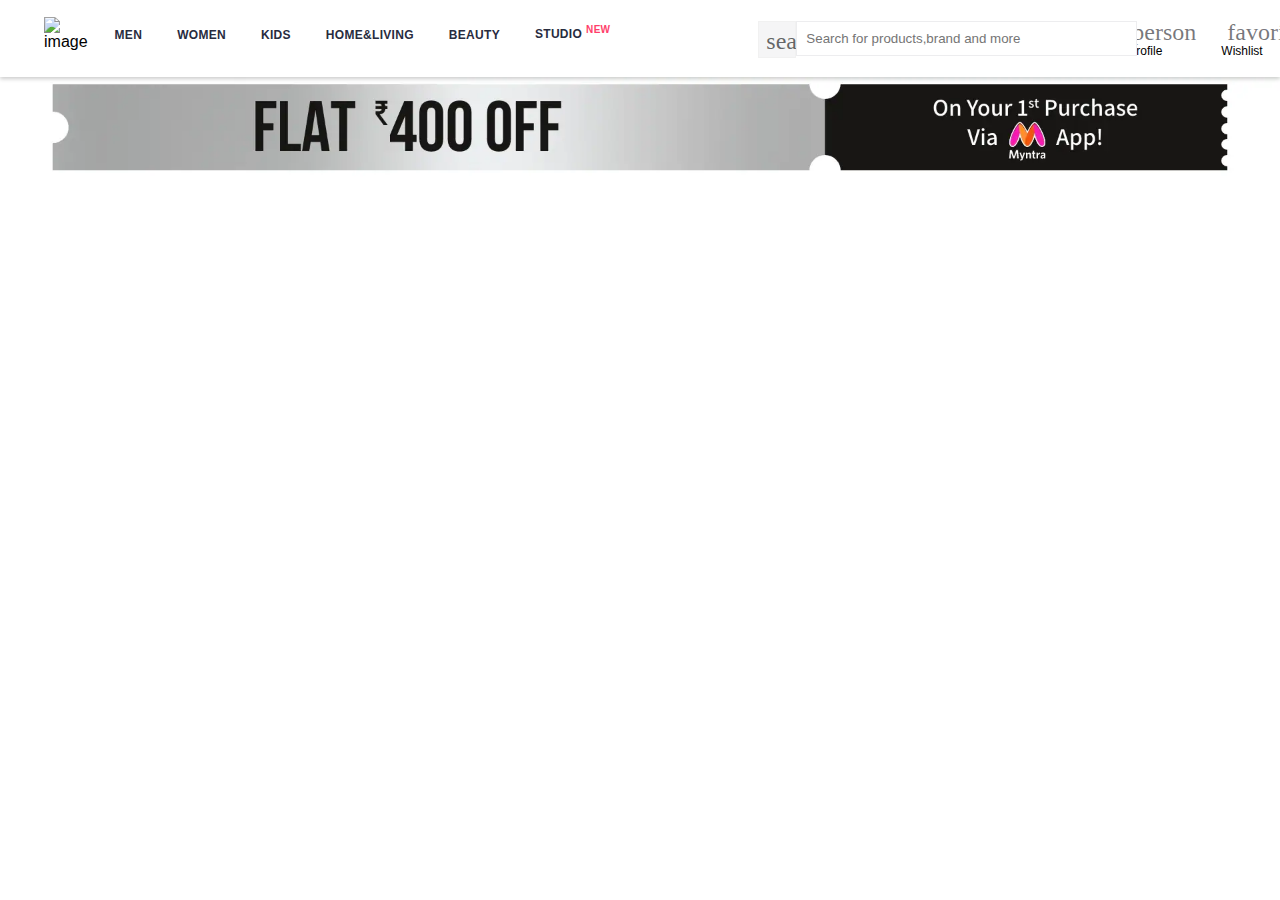
==== index.html @ ce36c289 "first commit" ====
<!DOCTYPE html>
<html lang="en">
   <head>
      <title>Myntra</title>
      <link rel="stylesheet" href="./styles/style.css">
      <link rel="stylesheet" href="./styles/iconStyle.css">
   </head>
   <body>
      <!-- header begins -->
      <header class="navSection">
         <div class="headerLeft">
            <div class="navLogo">
               <img class="myntraLogo" src="./assets/myntraLogo.png" alt="image" width="65" height="40">
            </div>
            <div class="navLinks">
               <div class="linkText">
                  <div class="men textStyle">
                     <a href="#">Men</a>
                  </div>
                  <div class="women textStyle">
                     <a href="#">Women</a>
                  </div>
                  <div class="kids textStyle">
                     <a href="#">Kids</a>
                  </div>
                  <div class="home textStyle">
                     <a href="#">Home&Living</a>
                  </div>
                  <div class="beauty textStyle">
                     <a href="#">Beauty</a>
                  </div>
                  <div class="studio">
                     <a href="#">Studio<sup class="newText">new</sup></a>
                  </div>
               </div>
            </div>
         </div>
         <div class="headerRight">
            <div class="search-container">
               <div class="lensStyle">
                  <span class="material-symbols-outlined lens">search</span>
               </div>
               <form>
                  <input type="text" class="search-input" placeholder="Search for products,brand and more">
               </form>
            </div>
            <div class="settings">
               <div class="profile">
                  <span class="material-symbols-outlined settingsColor">person</span>
                  <a href="#">Profile</a>
               </div>
               <div class="wishList">
                  <span class="material-symbols-outlined settingsColor">favorite</span>
                  <a href="#">Wishlist</a>
               </div>
               <div class="bag">
                  <span class="material-symbols-outlined settingsColor">shopping_bag</span>
                  <a href="#">Bag</a>
               </div>
            </div>
         </div>
      </header>
      <!-- header ends -->
      <!-- content begins -->
      <div class="bodySection">
         <div class="firstImage">
            <img src="./assets/firstImage.webp" alt="image">
         </div>
      </div>
      <!-- content ends -->
   </body>
</html>
---- styles/style.css ----
*{
	padding:0;
	margin:0;
	font-family:Assistant,-apple-system,BlinkMacSystemFont,Segoe UI,Roboto,Helvetica,Arial,sans-serif;
}
.navSection{
	height: 77px;
	width:100%;
	position:relative;
	background-color: white;
	display: flex;
    	justify-content: flex-start;
    	gap: 10%;
	box-shadow: 0 2px 4px 0 rgba(0,0,0,.2);
}
.navLogo{
	margin-left:1px;
	margin-top:1px;
}
.headerLeft,.linkText,.searchBox,.navSection,.settings,.headerRight{
	display:flex;
}
a{
	text-decoration:none;
}
.searchBox,.settings{
	align-items:center;
}	
.profile,.wishList,.bag{
	display:flex;
	flex-direction:column;	
}
.navLogo{
	margin-top:17px;	
}
.headerLeft{
	margin-left: 43px;
	gap:27px;
}

.linkText{
	gap:35px;
}
.linkText a{
	color:#282C3F;
	font-size:12px;
	letter-spacing:.3px;
	font-weight:700;
	text-transform:uppercase;
}
.textStyle{
	margin-top:25px;
}
.newText{
	color:#FF3F6C;
	font-size:10px;
	margin-left:4px;
}
.studio{
	margin-top:24px;
}
.searchBox{
	background-color: white;
    	height: fit-content;
    	border-radius: 5px;
	margin-top: 13px;
    	width: 350px; 
}
.searchBox input{
	width: 317px;
    	border: none;
    	outline: none;
}
.search-container {
        position: relative;
	display:flex;
        width: 300px;
        margin: 20px;
	top:1px;
}
.search-input {
        width: 163%;
        padding: 9px;
        border: 1px solid #696e791f;
        outline: none;
}
.search-icon {
        position: absolute;
        top: 50%;
        transform: translateY(-50%);
        right: 10px;
        cursor: pointer;
}
.lens{
	margin: 7px;
    	font-size: 21px;
    	color: #1a1c20ad;
    	width: 36px;
}
.lensStyle{
	border:1px solid #f1f1f1;
	background-color: #f5f5f6;
    	width: 36px;
}
.settings{
	gap:25px;
	margin-left:50px;
}
.profile a{
	font-size:12px;
	color:black;
}
.wishList a{
	font-size:12px;
	color:black;
}
.bag a{
	font-size:12px;
	color:black;
	margin-left:3px;
}
.profile span{
	margin-left:4px;
}

.wishList span{
	margin-left:6px;
}
.settingsColor{
	color:#0000088a;
}
.firstImage{
	width:100%;
}
.firstImage img{
	width:inherit;
}
---- styles/iconStyle.css ----
/* fallback */
@font-face {
  font-family: 'Material Symbols Outlined';
  font-style: normal;
  font-weight: 400;
  src: url(https://fonts.gstatic.com/s/materialsymbolsoutlined/v161/kJF1BvYX7BgnkSrUwT8OhrdQw4oELdPIeeII9v6oDMzByHX9rA6RzaxHMPdY43zj-jCxv3fzvRNU22ZXGJpEpjC_1v-p_4MrImHCIJIZrDCvHOej.woff2) format('woff2');
}

.material-symbols-outlined {
  font-family: 'Material Symbols Outlined';
  font-weight: normal;
  font-style: normal;
  font-size: 24px;
  line-height: 1;
  letter-spacing: normal;
  text-transform: none;
  display: inline-block;
  white-space: nowrap;
  word-wrap: normal;
  direction: ltr;
  -webkit-font-feature-settings: 'liga';
  -webkit-font-smoothing: antialiased;
}
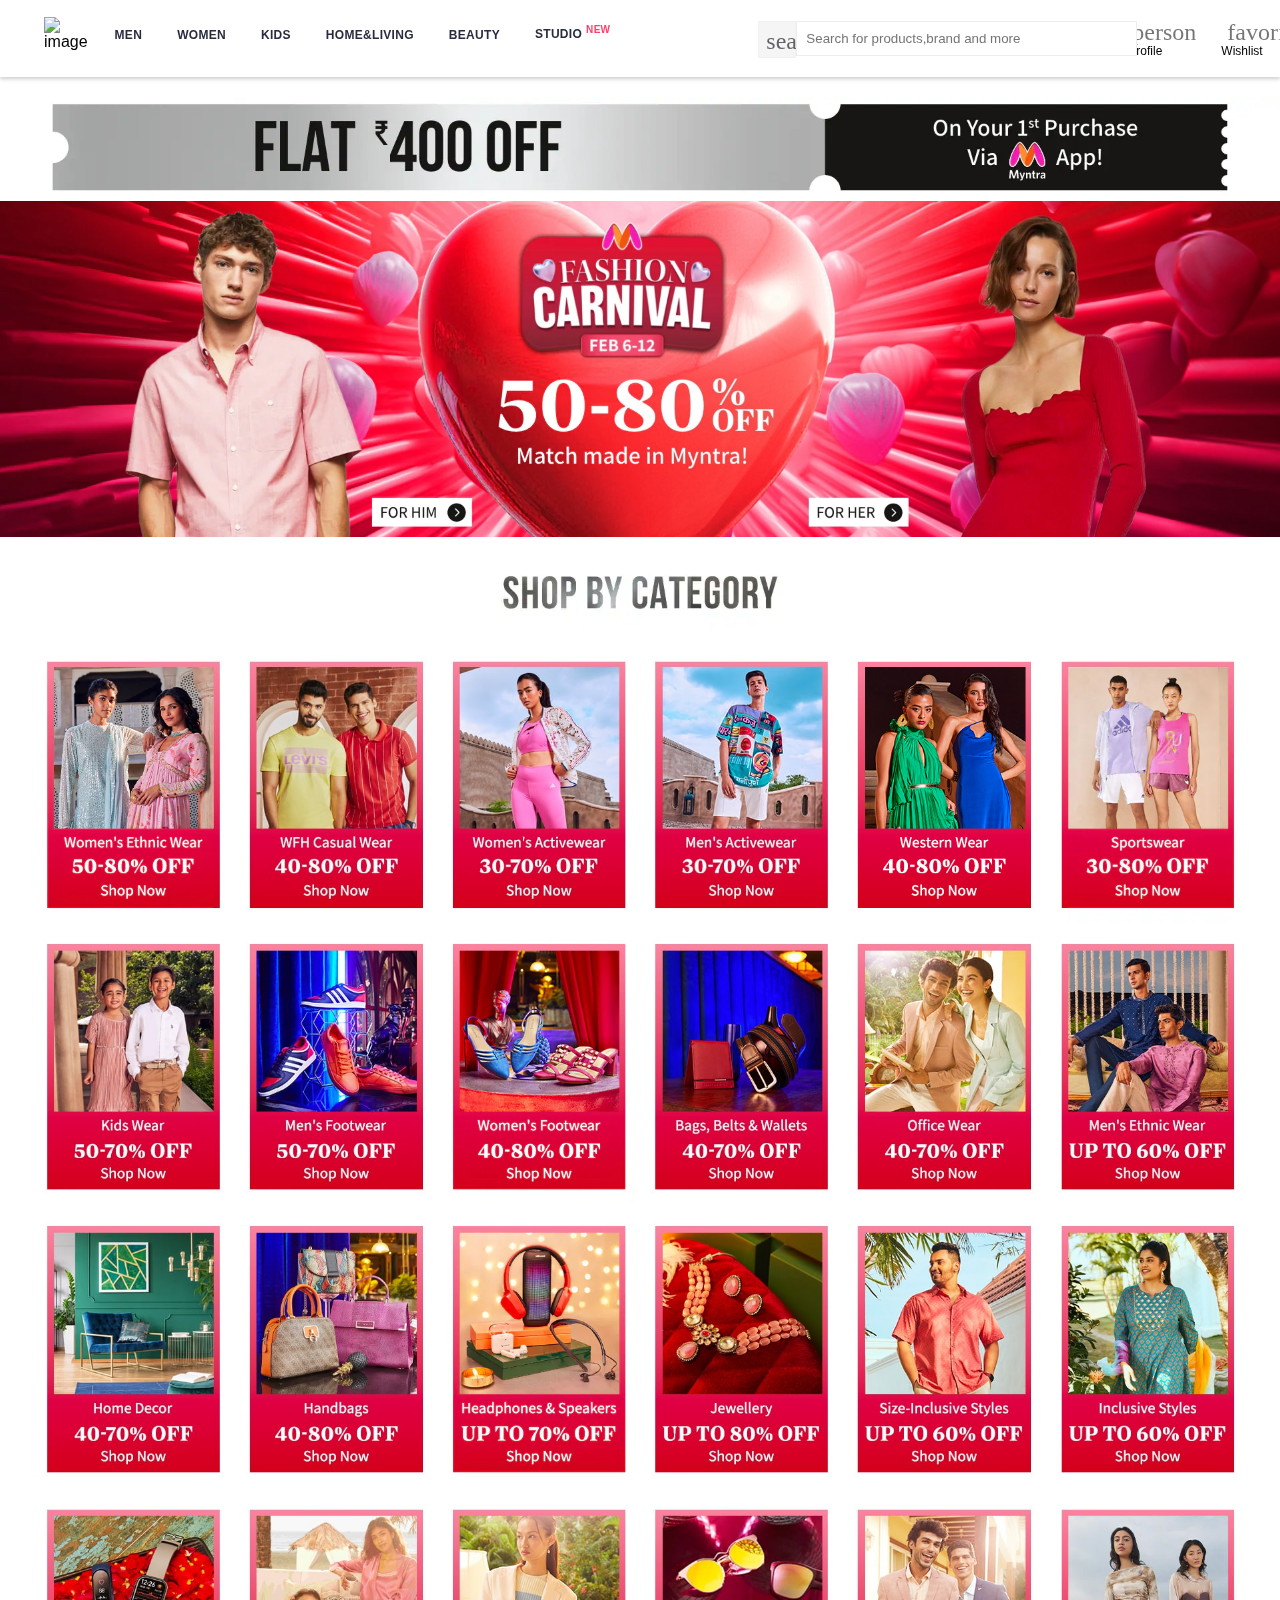
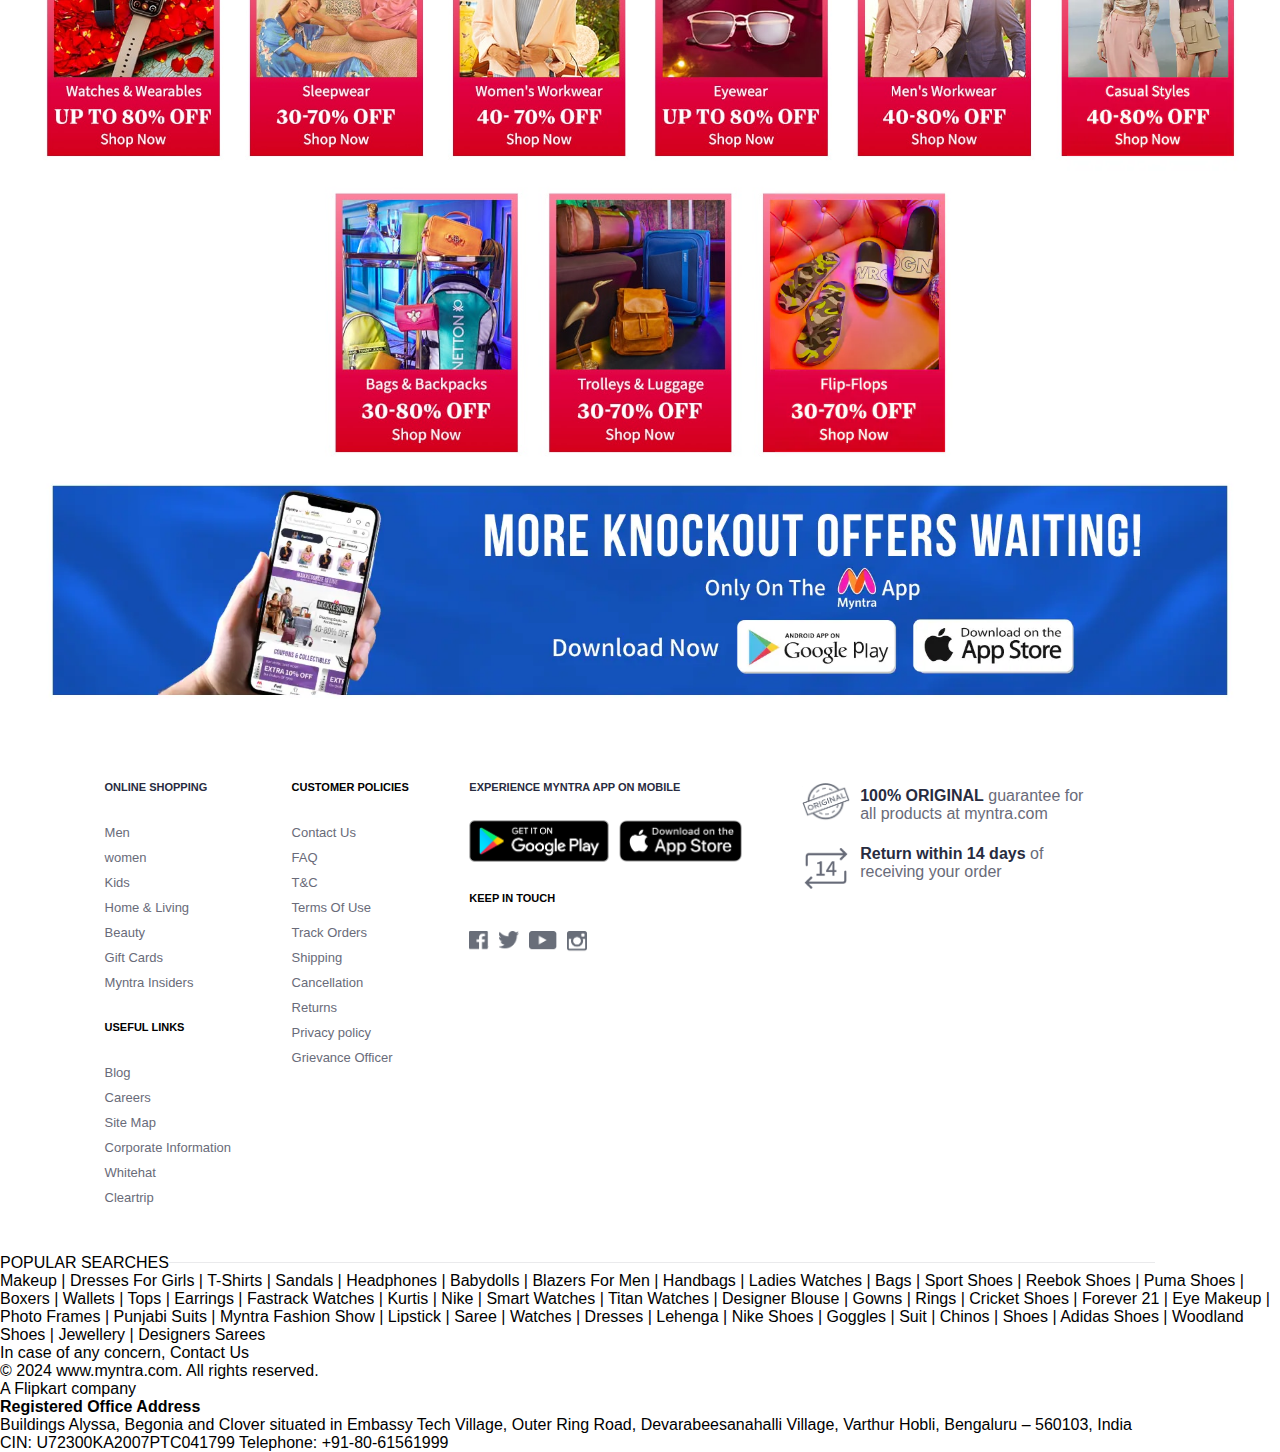
==== commit 42687f11: "second commit" ====
--- a/index.html
+++ b/index.html
@@ -63,10 +63,273 @@
       <!-- header ends -->
       <!-- content begins -->
       <div class="bodySection">
-         <div class="firstImage">
-            <img src="./assets/firstImage.webp" alt="image">
+         <div class="firstRow">
+            <img  src="./assets/firstImage.webp" alt="image">
+         </div>
+         <div class="secondRow">
+            <div class="secondRowFirstHalf">
+               <img class="rowImage" src="./assets/love1.webp" alt="image">
+            </div>
+            <div class="secondRowSecondHalf">
+               <img class="rowImage" src="./assets/love2.jpg" alt="image">
+            </div>
+         </div>
+         <div class="thirdRow">
+            <img class="rowImage" src="./assets/shopImage.webp" alt="image">
+         </div>
+         <div class="rowSection">
+            <div class="rowFirstImage">
+               <img class="rowImage" src="./assets/f4e2f6d0-dd93-4724-9787-b376b37b76761707130586807-Shop-By-Category_HP_02.webp" alt="image">
+            </div>
+            <div class="rowSecondImage">
+               <img class="rowImage" src="./assets/94f1cb86-f527-4eac-aabd-0094b3e5cd101707130587091-Shop-By-Category_HP_03.jpg" alt="image">
+            </div>
+            <div class="rowThirdImage">
+               <img class="rowImage" src="./assets/ec5b99e9-3f42-47fb-bf3b-e9a100aa7cf31707130587125-Shop-By-Category_HP_04.jpg" alt="image">
+            </div>
+            <div class="rowFourthImage">
+               <img class="rowImage" src="./assets/d386b5c0-7260-431a-99d0-1b45576c143a1707130586847-Shop-By-Category_HP_05.jpg" alt="image">
+            </div>
+            <div class="rowFifthImage">
+               <img class="rowImage" src="./assets/5cd5ecbf-9f62-41b4-bf9c-3672a61832721707130586969-Shop-By-Category_HP_06.png" alt="image">
+            </div>
+            <div class="rowSixthImage">
+               <img class="rowImage" src="./assets/978422fe-85d4-456e-975e-0991d5e3ca741707130586940-Shop-By-Category_HP_07.webp" alt="image">
+            </div>
+         </div>
+         <div class="rowSection">
+            <div class="rowFirstImage">
+               <img class="rowImage" src="./assets/20699307-7146-4727-934c-efdec665be1a1707130587050-Shop-By-Category_HP_14.jpg" alt="image">
+            </div>
+            <div class="rowSecondImage">
+               <img class="rowImage" src="./assets/4a56200d-00eb-4518-8982-a509f5d2d6a01707130586902-Shop-By-Category_HP_15.jpg" alt="image">
+            </div>
+            <div class="rowThirdImage">
+               <img class="rowImage" src="./assets/4dc942c3-7c4f-41a6-a62f-85b7cd1dc04f1707130587169-Shop-By-Category_HP_16.webp" alt="image">
+            </div>
+            <div class="rowFourthImage">
+               <img class="rowImage" src="./assets/3ebcb778-d39a-4b41-be89-b6a6ce4931161707130586820-Shop-By-Category_HP_17.jpg" alt="image">
+            </div>
+            <div class="rowFifthImage">
+               <img class="rowImage" src="./assets/a8db1e87-c2f9-4122-bfd1-878da26b12a91707130587234-Shop-By-Category_HP_18.jpg" alt="image">
+            </div>
+            <div class="rowSixthImage">
+               <img class="rowImage" src="./assets/13bae2c0-820f-4122-8dfd-70e4321326781707130586834-Shop-By-Category_HP_19.jpg" alt="image">
+            </div>
+         </div>
+         <div class="rowSection">
+            <div class="rowFirstImage">
+               <img class="rowImage" src="./assets/a20af436-85ee-40c5-9c57-32d7c6fcdeb11707130586916-Shop-By-Category_HP_20.jpg" alt="image">
+            </div>
+            <div class="rowSecondImage">
+               <img class="rowImage" src="./assets/a3ec62bf-d453-46c0-be23-eba143f43c251707130586864-Shop-By-Category_HP_21.jpg" alt="image">
+            </div>
+            <div class="rowThirdImage">
+               <img class="rowImage" src="./assets/454b72be-7bc0-4c17-94f5-a5bb9637f9101707130587104-Shop-By-Category_HP_22.webp" alt="image">
+            </div>
+            <div class="rowFourthImage">
+               <img class="rowImage" src="./assets/24a09c43-92a8-49e2-bca1-d536740715671707130587078-Shop-By-Category_HP_23.jpg" alt="image">
+            </div>
+            <div class="rowFifthImage">
+               <img class="rowImage" src="./assets/9da27c63-d872-4bd0-8e72-021379bbf4d21707130587066-Shop-By-Category_HP_24.jpg" alt="image">
+            </div>
+            <div class="rowSixthImage">
+               <img class="rowImage" src="./assets/42d5e100-5395-49ce-9a55-b9cf5bccf2491707130586877-Shop-By-Category_HP_25.jpg" alt="image">
+            </div>
+         </div>
+         <div class="rowSection">
+            <div class="rowFirstImage">
+               <img class="rowImage" src="./assets/f9a50359-7f23-4311-bbc0-3da9a4a900b01707130587194-Shop-By-Category_HP_26.jpg" alt="image">
+            </div>
+            <div class="rowSecondImage">
+               <img class="rowImage" src="./assets/f62a7e51-c58a-4eea-aff1-9cae355b9fe41707130586783-Shop-By-Category_HP_27.jpg" alt="image">
+            </div>
+            <div class="rowThirdImage">
+               <img class="rowImage" src="./assets/c54148e7-d13c-427d-87e7-051431990e121707130587139-Shop-By-Category_HP_28.jpg" alt="image">
+            </div>
+            <div class="rowFourthImage">
+               <img class="rowImage" src="./assets/d25a5e1c-e089-42f5-88ce-04e546d2c1f31707130587022-Shop-By-Category_HP_29.jpg" alt="image">
+            </div>
+            <div class="rowFifthImage">
+               <img class="rowImage" src="./assets/e205cc92-3922-4976-932a-713db5e9ce891707130587009-Shop-By-Category_HP_30.jpg" alt="image">
+            </div>
+            <div class="rowSixthImage">
+               <img class="rowImage" src="./assets/af94cb85-740b-4b8a-9aef-1041a46a14ba1707130586889-Shop-By-Category_HP_31.webp" alt="image">
+            </div>
+         </div>
+         <div class="rowSectionLast">
+            <div class="rowFirstImage">
+               <img class="rowImgLast" src="./assets/83dfb418-f62f-448e-bf35-bb24127f7ac21707130586954-Shop-By-Category_HP_33.jpg" alt="image">
+            </div>
+            <div class="rowSecondImageLast">
+               <img class="rowImgLast" src="./assets/1629fad3-2221-4936-ac8e-654f86a180071707130587182-Shop-By-Category_HP_34.jpg" alt="image">
+            </div>
+            <div class="rowThirdImage">
+               <img class="rowImgLast" src="./assets/5d02d44d-f9de-4da0-804d-dec5b1fc77711707130586983-Shop-By-Category_HP_35.webp" alt="image">
+            </div>
+         </div>
+         <div>
+            <img class="rowImage" src="./assets/9eb6dcc4-a508-47ce-a6c4-dcfab0c991821706788570836-App-Install-Banner-----3.webp" alt="image">
          </div>
       </div>
       <!-- content ends -->
+      <!-- footer begins -->
+      <footer>
+         <div class="innerFooter">
+            <div class="footerRow">
+               <div class="footerColA">
+                  <div class="titleOnline">
+                     <p>ONLINE SHOPPING</p>
+                  </div>
+                  <div class="listItems">
+                     <ul>
+                        <li>Men</li>
+                        <li>women</li>
+                        <li>Kids</li>
+                        <li>Home & Living</li>
+                        <li>Beauty</li>
+                        <li>Gift Cards</li>
+                        <li>Myntra Insiders</li>
+                     </ul>
+                  </div>
+                  <div class="titleUseful">
+                     <p><strong>USEFUL LINKS</strong></p>
+                  </div>
+                  <div class="listItems">
+                     <ul>
+                        <li>Blog</li>
+                        <li>Careers</li>
+                        <li>Site Map</li>
+                        <li>Corporate Information</li>
+                        <li>Whitehat</li>
+                        <li>Cleartrip</li>
+                     </ul>
+                  </div>
+               </div>
+               <!-- footerColA ends -->
+               <div class="footerColB">
+                  <div class="titleCustomer">
+                     <p><strong>CUSTOMER POLICIES</strong></p>
+                  </div>
+                  <div class="listItems">
+                     <ul>
+                        <li>Contact Us</li>
+                        <li>FAQ</li>
+                        <li>T&C</li>
+                        <li>Terms Of Use</li>
+                        <li>Track Orders</li>
+                        <li>Shipping</li>
+                        <li>Cancellation</li>
+                        <li>Returns</li>
+                        <li>Privacy policy</li>
+                        <li>Grievance Officer</li>
+                     </ul>
+                  </div>
+               </div>
+               <!-- footerColB ends -->
+               <div class="footerColC">
+                  <div class="titleExperience">
+                     <p>EXPERIENCE MYNTRA APP ON MOBILE</p>
+                  </div>
+                  <div class="listImg">
+                     <div>
+                        <img class="googlePlay" src="./assets/80cc455a-92d2-4b5c-a038-7da0d92af33f1539674178924-google_play.png" alt="image">
+                     </div>
+                     <div>
+                        <img class="appStore" src="./assets/bc5e11ad-0250-420a-ac71-115a57ca35d51539674178941-apple_store.png" alt="image">
+                     </div>
+                  </div>
+                  <div class="titleKeep">
+                     <p><strong>KEEP IN TOUCH</strong></p>
+                  </div>
+                  <div class="listImg">
+                     <div>
+                        <img class="fb" src="./assets/d2bec182-bef5-4fab-ade0-034d21ec82e31574604275433-fb.png" alt="image">
+                     </div>
+                     <div>
+                        <img class="twit" src="./assets/f10bc513-c5a4-490c-9a9c-eb7a3cc8252b1574604275383-twitter.png" alt="image">
+                     </div>
+                     <div>
+                        <img class="utube" src="./assets/a7e3c86e-566a-44a6-a733-179389dd87111574604275355-yt.png" alt="image">
+                     </div>
+                     <div>
+                        <img class="cam" src="./assets/b4fcca19-5fc1-4199-93ca-4cae3210ef7f1574604275408-insta.png" alt="image">
+                     </div>
+                  </div>
+               </div>
+               <!-- footerColC ends -->
+               <div class="footerColD">
+                  <div class="colDStyle">
+                     <div class="originalRow">
+                        <div class="orgRowA">
+                           <img class="orgImg" src="./assets/6c3306ca-1efa-4a27-8769-3b69d16948741574602902452-original.png" alt="image">
+                        </div>
+                        <div class="orgRowB">
+                           <p class="txtPara"><span class="txtStyle"><strong>100% ORIGINAL</strong></span> guarantee for<br>all products at myntra.com</p>
+                        </div>
+                     </div>
+                     <br>
+                     <div class="returnRow">
+                        <div class="retRowA">
+                           <img class="retImg" src="./assets/becb1b16-86cc-4e78-bdc7-7801c17947831684737106127-Return-Window-image.png" alt="image">
+                        </div>
+                        <div class="retRowB">
+                           <p class="txtPara"><span class="txtStyle"><strong>Return within 14 days</strong></span> of<br>receiving your order</p>
+                        </div>
+                     </div>
+                  </div>
+               </div>
+               <!-- footerColD ends -->
+            </div>
+            <!-- footer row ends -->
+            <div class="categorySection">
+               <div class="categoryTitle">
+                  <div>
+                     <p>POPULAR SEARCHES</p>
+                  </div>
+                  <div class="sideBorder"></div>
+               </div>
+               <div class="categoryList">
+                  <p>Makeup | Dresses For Girls | T-Shirts | Sandals | Headphones | Babydolls | Blazers For Men | Handbags | Ladies Watches | Bags | Sport Shoes | Reebok Shoes | Puma Shoes | Boxers | Wallets | Tops | Earrings | Fastrack Watches | Kurtis | Nike | Smart Watches | Titan Watches | Designer Blouse | Gowns | Rings | Cricket Shoes | Forever 21 | Eye Makeup | Photo Frames | Punjabi Suits | Myntra Fashion Show | Lipstick | Saree | Watches | Dresses | Lehenga | Nike Shoes | Goggles | Suit | Chinos | Shoes | Adidas Shoes | Woodland Shoes | Jewellery | Designers Sarees</p>
+               </div>
+               <div class="categoryFooter">
+                  <div>
+                     <p>In case of any concern, Contact Us</p>
+                  </div>
+                  <div>
+                     <p>© 2024 www.myntra.com. All rights reserved.</p>
+                  </div>
+                  <div>
+                     <p>A Flipkart company</p>
+                  </div>
+               </div>
+            </div>
+            <!-- category section ends -->
+            <div class="addrSection">
+               <div class="addrHeader">
+                  <strong>Registered Office Address</strong>
+               </div>
+               <div>
+                  <p>
+                     Buildings Alyssa,
+                     Begonia and Clover situated in Embassy Tech Village,
+                     Outer Ring Road,
+                     Devarabeesanahalli Village,
+                     Varthur Hobli,
+                     Bengaluru – 560103, India
+                  </p>
+               </div>
+               <div>
+                  <p>
+                     CIN: U72300KA2007PTC041799
+                     Telephone: +91-80-61561999
+                  </p>
+               </div>
+            </div>
+            <!-- address section ends -->
+         </div>
+         <!-- inner footer ends -->
+      </footer>
+      <!-- footer ends -->
    </body>
 </html>--- a/styles/style.css
+++ b/styles/style.css
@@ -1,137 +1,314 @@
-*{
-	padding:0;
-	margin:0;
-	font-family:Assistant,-apple-system,BlinkMacSystemFont,Segoe UI,Roboto,Helvetica,Arial,sans-serif;
-}
-.navSection{
+* {
+	padding: 0;
+	margin: 0;
+	font-family: Assistant, -apple-system, BlinkMacSystemFont, Segoe UI, Roboto, Helvetica, Arial, sans-serif;
+}
+
+.navSection {
 	height: 77px;
-	width:100%;
-	position:relative;
+	width: 100%;
+	position: fixed;
 	background-color: white;
 	display: flex;
-    	justify-content: flex-start;
-    	gap: 10%;
-	box-shadow: 0 2px 4px 0 rgba(0,0,0,.2);
-}
-.navLogo{
-	margin-left:1px;
-	margin-top:1px;
-}
-.headerLeft,.linkText,.searchBox,.navSection,.settings,.headerRight{
-	display:flex;
-}
-a{
-	text-decoration:none;
-}
-.searchBox,.settings{
-	align-items:center;
-}	
-.profile,.wishList,.bag{
-	display:flex;
-	flex-direction:column;	
-}
-.navLogo{
-	margin-top:17px;	
-}
-.headerLeft{
+	justify-content: flex-start;
+	gap: 10%;
+	box-shadow: 0 2px 4px 0 rgba(0, 0, 0, .2);
+}
+
+.navLogo {
+	margin-left: 1px;
+	margin-top: 1px;
+}
+
+.headerLeft,
+.linkText,
+.searchBox,
+.navSection,
+.settings,
+.headerRight,
+.secondRow,
+.rowSection,
+.footerRow,
+.listImg,
+.originalRow,
+.returnRow,
+.categoryTitle {
+	display: flex;
+}
+
+a {
+	text-decoration: none;
+}
+
+.searchBox,
+.settings,
+.categoryTitle {
+	align-items: center;
+}
+
+.profile,
+.wishList,
+.bag {
+	display: flex;
+	flex-direction: column;
+}
+
+.navLogo {
+	margin-top: 17px;
+}
+
+.headerLeft {
 	margin-left: 43px;
-	gap:27px;
-}
-
-.linkText{
-	gap:35px;
-}
-.linkText a{
-	color:#282C3F;
-	font-size:12px;
-	letter-spacing:.3px;
-	font-weight:700;
-	text-transform:uppercase;
-}
-.textStyle{
-	margin-top:25px;
-}
-.newText{
-	color:#FF3F6C;
-	font-size:10px;
-	margin-left:4px;
-}
-.studio{
-	margin-top:24px;
-}
-.searchBox{
-	background-color: white;
-    	height: fit-content;
-    	border-radius: 5px;
+	gap: 27px;
+}
+
+.linkText {
+	gap: 35px;
+}
+
+.linkText a {
+	color: #282C3F;
+	font-size: 12px;
+	letter-spacing: .3px;
+	font-weight: 700;
+	text-transform: uppercase;
+}
+
+.textStyle {
+	margin-top: 25px;
+}
+
+.newText {
+	color: #FF3F6C;
+	font-size: 10px;
+	margin-left: 4px;
+}
+
+.studio {
+	margin-top: 24px;
+}
+
+.searchBox {
+	background-color: #1a1c20ad;
+	height: fit-content;
+	border-radius: 5px;
 	margin-top: 13px;
-    	width: 350px; 
-}
-.searchBox input{
+	width: 350px;
+}
+
+.searchBox input {
 	width: 317px;
-    	border: none;
-    	outline: none;
-}
+	border: none;
+	outline: none;
+}
+
 .search-container {
-        position: relative;
-	display:flex;
-        width: 300px;
-        margin: 20px;
-	top:1px;
-}
+	position: relative;
+	display: flex;
+	width: 300px;
+	margin: 20px;
+	top: 1px;
+}
+
 .search-input {
-        width: 163%;
-        padding: 9px;
-        border: 1px solid #696e791f;
-        outline: none;
-}
+	width: 163%;
+	padding: 9px;
+	border: 1px solid #696e791f;
+	outline: none;
+}
+
 .search-icon {
-        position: absolute;
-        top: 50%;
-        transform: translateY(-50%);
-        right: 10px;
-        cursor: pointer;
-}
-.lens{
+	position: absolute;
+	top: 50%;
+	transform: translateY(-50%);
+	right: 10px;
+	cursor: pointer;
+}
+
+.lens {
 	margin: 7px;
-    	font-size: 21px;
-    	color: #1a1c20ad;
-    	width: 36px;
-}
-.lensStyle{
-	border:1px solid #f1f1f1;
+	font-size: 21px;
+	color: #1a1c20ad;
+	width: 36px;
+}
+
+.lensStyle {
+	border: 1px solid #f1f1f1;
 	background-color: #f5f5f6;
-    	width: 36px;
-}
-.settings{
-	gap:25px;
-	margin-left:50px;
-}
-.profile a{
-	font-size:12px;
-	color:black;
-}
-.wishList a{
-	font-size:12px;
-	color:black;
-}
-.bag a{
-	font-size:12px;
-	color:black;
-	margin-left:3px;
-}
-.profile span{
-	margin-left:4px;
-}
-
-.wishList span{
-	margin-left:6px;
-}
-.settingsColor{
-	color:#0000088a;
-}
-.firstImage{
-	width:100%;
-}
-.firstImage img{
-	width:inherit;
+	width: 36px;
+}
+
+.settings {
+	gap: 25px;
+	margin-left: 50px;
+}
+
+.profile a {
+	font-size: 12px;
+	color: black;
+}
+
+.wishList a {
+	font-size: 12px;
+	color: black;
+}
+
+.bag a {
+	font-size: 12px;
+	color: black;
+	margin-left: 3px;
+}
+
+.profile span {
+	margin-left: 4px;
+}
+
+.wishList span {
+	margin-left: 6px;
+}
+
+.settingsColor {
+	color: #0000088a;
+}
+
+.firstRow {
+	width: 100%;
+}
+
+.firstRow img {
+	width: inherit;
+	margin-top: 97px;
+}
+
+.rowImage {
+	width: 100%;
+}
+
+.rowSectionLast {
+	display: flex;
+	justify-content: center;
+}
+
+.rowImgLast {
+	width: 269.8px;
+	height: 293.67px;
+}
+
+.titleOnline,
+.titleExperience,
+.titleUseful,
+.titleCustomer,
+.titleKeep {
+	font-size: 11px;
+}
+
+.titleOnline,
+.titleExperience {
+	color: #282C3F;
+	font-weight: 700;
+	line-height: 65px;
+}
+
+.titleUseful,
+.titleCustomer,
+.titleKeep {
+	color: #0000000;
+	line-height: 65px;
+}
+
+.listItems {
+	color: #696B79;
+	font-size: 13px;
+	line-height: 25px;
+}
+
+.listItems ul {
+	list-style: none;
+}
+
+.googlePlay {
+	width: 139.83px;
+	height: 42px;
+}
+
+.appStore {
+	width: 122.53px;
+	height: 42px;
+}
+
+.listImg {
+	gap: 10px;
+}
+
+.fb,
+.twit,
+.cam {
+	width: 20px;
+}
+
+.fb,
+.twit,
+.utube {
+	height: 20px;
+}
+
+.utube {
+	width: 28px;
+}
+
+.cam {
+	height: 22px;
+}
+
+.orgImg,
+.retImg {
+	width: 48px;
+}
+
+.orgImg {
+	height: 40px;
+}
+
+.retImg {
+	height: 49px;
+}
+
+.txtStyle {
+	color: #282C3F;
+}
+
+.txtPara {
+	color: #696B79;
+}
+
+.footerColD {
+	margin-right: 92px;
+}
+
+.footerColD p {
+	font-size: 16px;
+}
+
+.originalRow {
+	align-items: center;
+}
+
+.originalRow,
+.returnRow {
+	gap: 10px;
+}
+
+.footerRow {
+	justify-content: space-evenly;
+	padding: 44px;
+}
+
+.colDStyle {
+	margin-top: 28px;
+}
+
+.sideBorder {
+	height: 1px;
+	width: 77%;
+	background-color: #eaeaec;
 }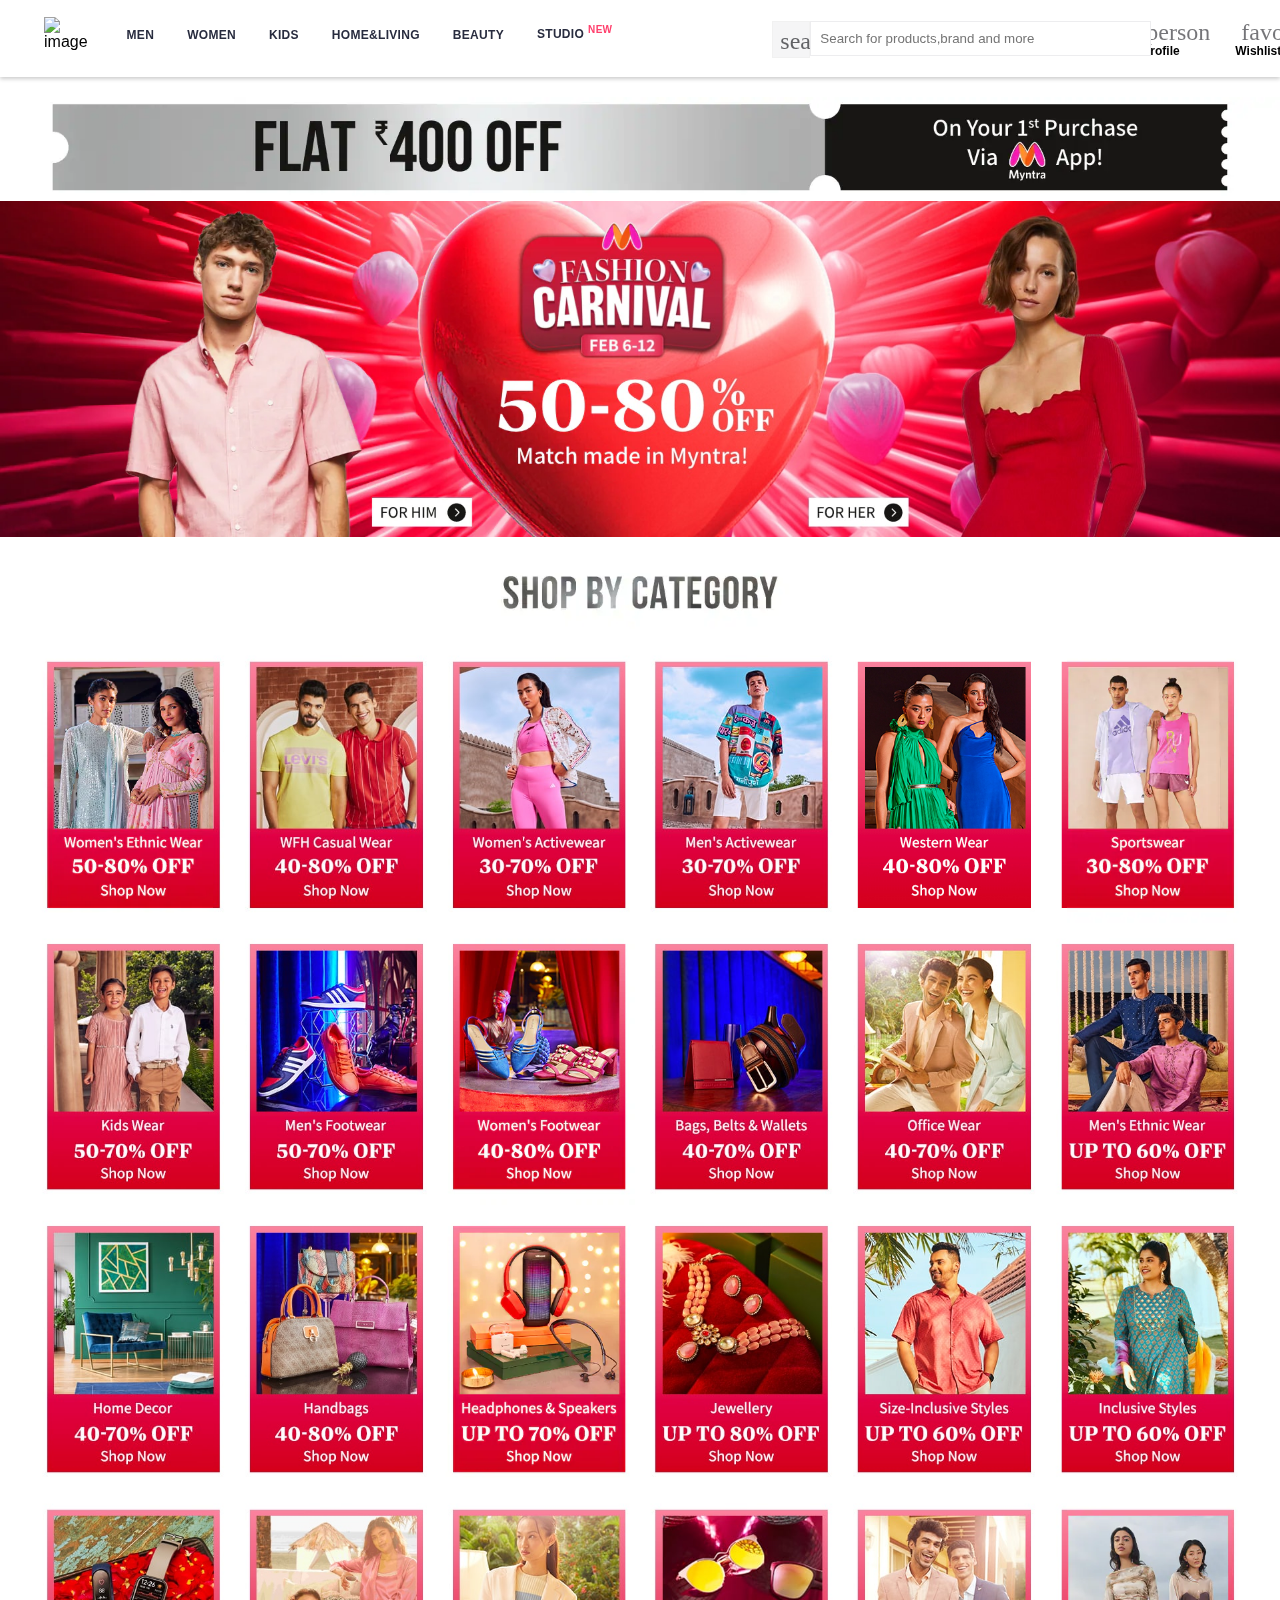
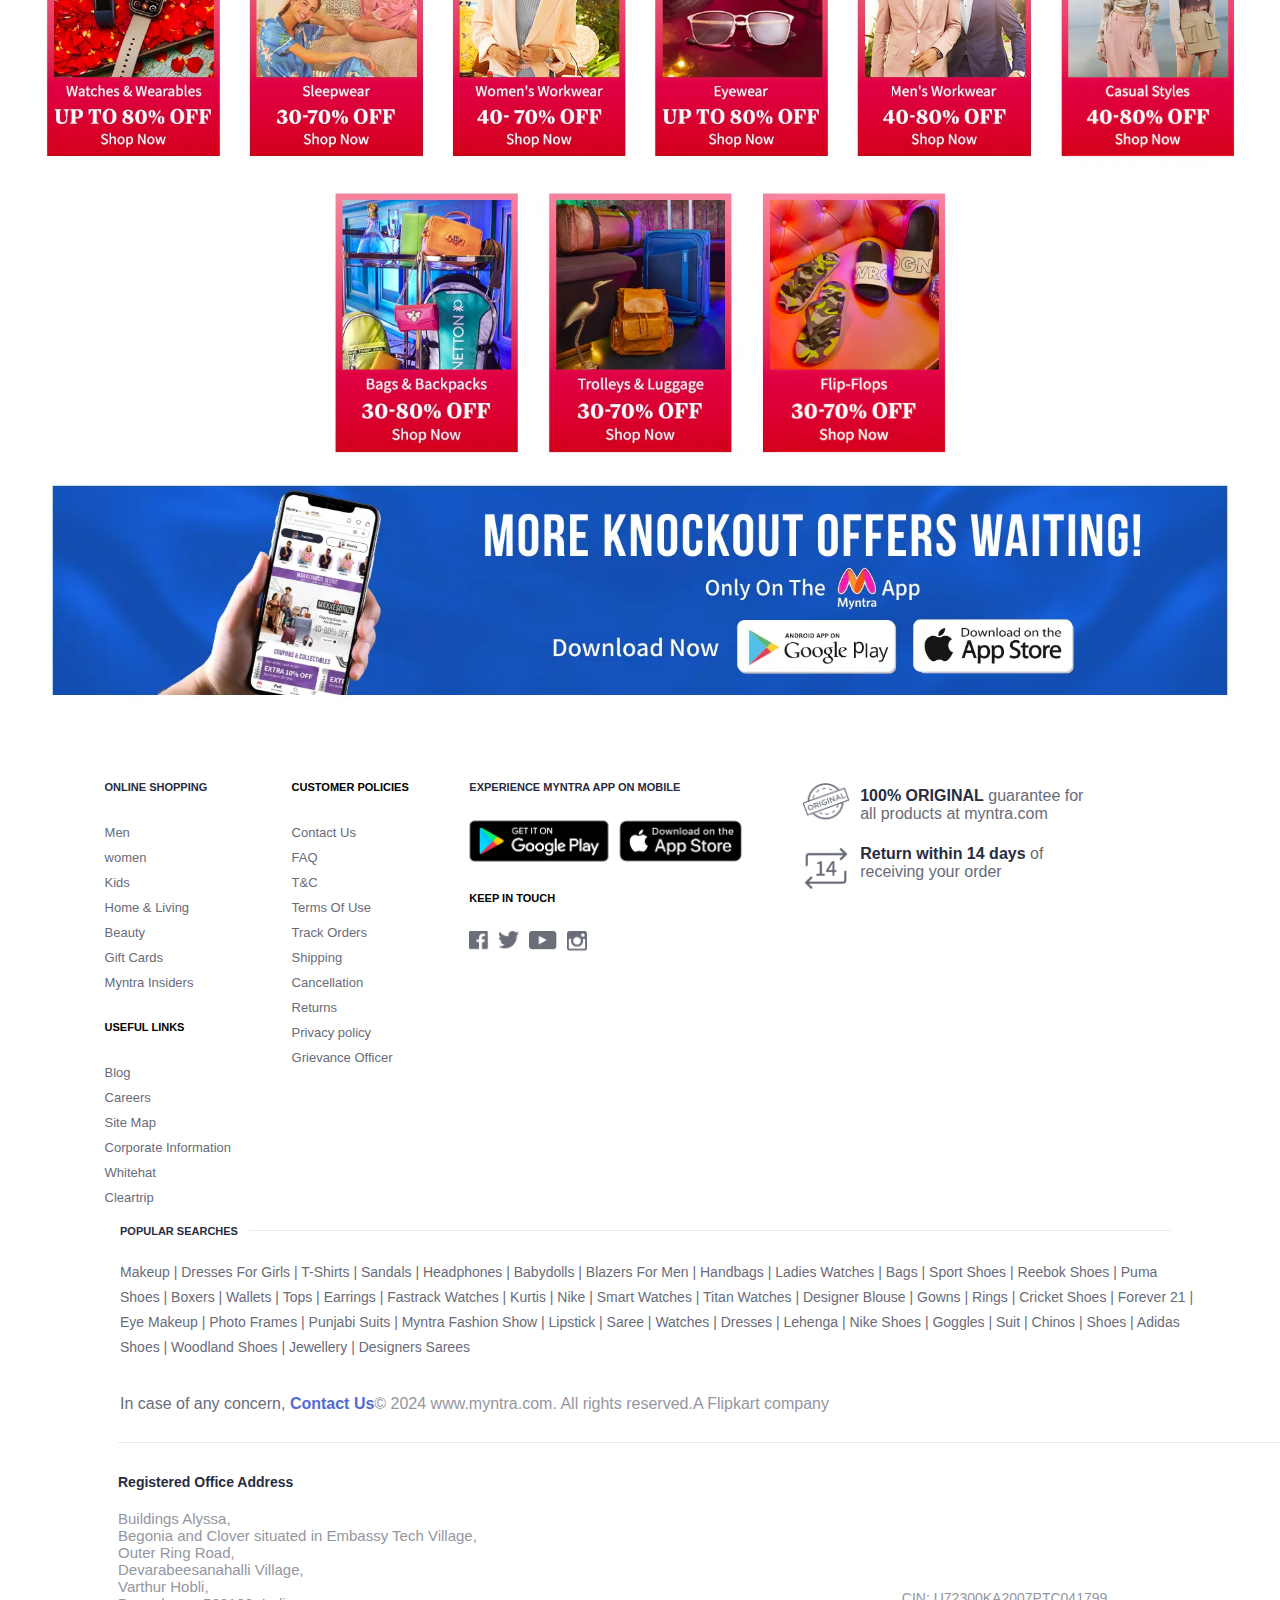
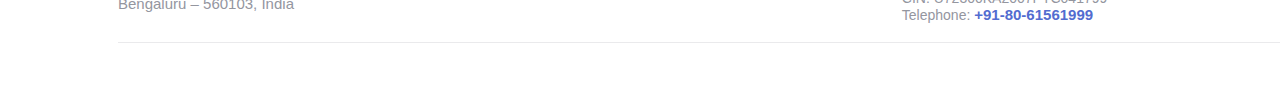
==== commit 1f62a510: "third commit" ====
--- a/index.html
+++ b/index.html
@@ -15,22 +15,22 @@
             <div class="navLinks">
                <div class="linkText">
                   <div class="men textStyle">
-                     <a href="#">Men</a>
+                     <a href="#" class="textHover MenC">Men</a>
                   </div>
                   <div class="women textStyle">
-                     <a href="#">Women</a>
+                     <a href="#" class="textHover WomenC">Women</a>
                   </div>
                   <div class="kids textStyle">
-                     <a href="#">Kids</a>
+                     <a href="#" class="textHover KidsC">Kids</a>
                   </div>
                   <div class="home textStyle">
-                     <a href="#">Home&Living</a>
+                     <a href="#" class="textHover HomeC">Home&Living</a>
                   </div>
                   <div class="beauty textStyle">
-                     <a href="#">Beauty</a>
+                     <a href="#" class="textHover BeautyC">Beauty</a>
                   </div>
                   <div class="studio">
-                     <a href="#">Studio<sup class="newText">new</sup></a>
+                     <a href="#" class="textHover StudioC">Studio<sup class="newText">new</sup></a>
                   </div>
                </div>
             </div>
@@ -47,15 +47,15 @@
             <div class="settings">
                <div class="profile">
                   <span class="material-symbols-outlined settingsColor">person</span>
-                  <a href="#">Profile</a>
+                  <a href="#" class="settingsText">Profile</a>
                </div>
                <div class="wishList">
                   <span class="material-symbols-outlined settingsColor">favorite</span>
-                  <a href="#">Wishlist</a>
+                  <a href="#" class="settingsText">Wishlist</a>
                </div>
                <div class="bag">
                   <span class="material-symbols-outlined settingsColor">shopping_bag</span>
-                  <a href="#">Bag</a>
+                  <a href="#" class="settingsText">Bag</a>
                </div>
             </div>
          </div>
@@ -282,51 +282,56 @@
                <!-- footerColD ends -->
             </div>
             <!-- footer row ends -->
-            <div class="categorySection">
-               <div class="categoryTitle">
-                  <div>
-                     <p>POPULAR SEARCHES</p>
-                  </div>
-                  <div class="sideBorder"></div>
-               </div>
-               <div class="categoryList">
-                  <p>Makeup | Dresses For Girls | T-Shirts | Sandals | Headphones | Babydolls | Blazers For Men | Handbags | Ladies Watches | Bags | Sport Shoes | Reebok Shoes | Puma Shoes | Boxers | Wallets | Tops | Earrings | Fastrack Watches | Kurtis | Nike | Smart Watches | Titan Watches | Designer Blouse | Gowns | Rings | Cricket Shoes | Forever 21 | Eye Makeup | Photo Frames | Punjabi Suits | Myntra Fashion Show | Lipstick | Saree | Watches | Dresses | Lehenga | Nike Shoes | Goggles | Suit | Chinos | Shoes | Adidas Shoes | Woodland Shoes | Jewellery | Designers Sarees</p>
-               </div>
-               <div class="categoryFooter">
-                  <div>
-                     <p>In case of any concern, Contact Us</p>
-                  </div>
-                  <div>
-                     <p>© 2024 www.myntra.com. All rights reserved.</p>
-                  </div>
-                  <div>
-                     <p>A Flipkart company</p>
-                  </div>
-               </div>
-            </div>
-            <!-- category section ends -->
-            <div class="addrSection">
-               <div class="addrHeader">
-                  <strong>Registered Office Address</strong>
-               </div>
-               <div>
-                  <p>
-                     Buildings Alyssa,
-                     Begonia and Clover situated in Embassy Tech Village,
-                     Outer Ring Road,
-                     Devarabeesanahalli Village,
-                     Varthur Hobli,
-                     Bengaluru – 560103, India
-                  </p>
-               </div>
-               <div>
-                  <p>
-                     CIN: U72300KA2007PTC041799
-                     Telephone: +91-80-61561999
-                  </p>
-               </div>
-            </div>
-            <!-- address section ends -->
+            <div class="footerRowSec">
+               <div class="categorySection">
+                  <div class="categoryTitle">
+                     <div>
+                        <p>POPULAR SEARCHES</p>
+                     </div>
+                     <div class="sideBorder"></div>
+                  </div>
+                  <div class="categoryList">
+                     <p>Makeup | Dresses For Girls | T-Shirts | Sandals | Headphones | Babydolls | Blazers For Men | Handbags | Ladies Watches | Bags | Sport Shoes | Reebok Shoes | Puma Shoes | Boxers | Wallets | Tops | Earrings | Fastrack Watches | Kurtis | Nike | Smart Watches | Titan Watches | Designer Blouse | Gowns | Rings | Cricket Shoes | Forever 21 | Eye Makeup | Photo Frames | Punjabi Suits | Myntra Fashion Show | Lipstick | Saree | Watches | Dresses | Lehenga | Nike Shoes | Goggles | Suit | Chinos | Shoes | Adidas Shoes | Woodland Shoes | Jewellery | Designers Sarees</p>
+                  </div>
+                  <div class="categoryFooter">
+                     <div class="categoryFooterRowA">
+                        <p>In case of any concern, <span>Contact Us</span></p>
+                     </div>
+                     <div class="categoryFooterRowB">
+                        <p>© 2024 www.myntra.com. All rights reserved.</p>
+                     </div>
+                     <div class="categoryFooterRowB">
+                        <p>A Flipkart company</p>
+                     </div>
+                  </div>
+               </div>
+               <!-- category section ends -->
+               <div class="addrSection">
+                  <div class="addrHeader">
+                     <p>Registered Office Address</p>
+                  </div>
+                  <div class="adrssContent">
+                     <div class="adrDetails">
+                        <div class="address">
+                           Buildings Alyssa,<br>
+                           Begonia and Clover situated in Embassy Tech Village,<br>
+                           Outer Ring Road,<br>
+                           Devarabeesanahalli Village,<br>
+                           Varthur Hobli,<br>
+                           Bengaluru – 560103, India
+                        </div>
+                     </div>
+                     <div class="contNum">
+                        <div class="telPhn">
+                           CIN: U72300KA2007PTC041799<br>
+                           Telephone: <span>+91-80-61561999</span>
+                        </div>
+                     </div>
+                  </div>
+               </div>
+               <!-- address section ends -->
+            </div>
+            <!-- category & address ends -->
          </div>
          <!-- inner footer ends -->
       </footer>
--- a/styles/style.css
+++ b/styles/style.css
@@ -8,6 +8,7 @@
 	height: 77px;
 	width: 100%;
 	position: fixed;
+	z-index:1;
 	background-color: white;
 	display: flex;
 	justify-content: flex-start;
@@ -32,7 +33,8 @@
 .listImg,
 .originalRow,
 .returnRow,
-.categoryTitle {
+.categoryTitle,
+.categoryFooter {
 	display: flex;
 }
 
@@ -63,7 +65,7 @@
 }
 
 .linkText {
-	gap: 35px;
+	gap: 9px;
 }
 
 .linkText a {
@@ -87,7 +89,27 @@
 .studio {
 	margin-top: 24px;
 }
-
+.textHover{
+	padding: 0px 12px 30px;
+}
+.MenC:hover{
+	border-bottom:3px solid #ee5f73;
+}
+.WomenC:hover{
+	border-bottom:3px solid	#fb56c1;
+}
+.KidsC:hover{
+	border-bottom:3px solid	#f26a10;
+}
+.HomeC:hover{
+	border-bottom:3px solid	#f2c210;
+}
+.BeautyC:hover{
+	border-bottom:3px solid	#0db7af;
+}
+.StudioC:hover{
+	border-bottom:3px solid	#ff3f6c;
+}
 .searchBox {
 	background-color: #1a1c20ad;
 	height: fit-content;
@@ -142,23 +164,12 @@
 	gap: 25px;
 	margin-left: 50px;
 }
-
-.profile a {
+.settingsText
+{
 	font-size: 12px;
-	color: black;
-}
-
-.wishList a {
-	font-size: 12px;
-	color: black;
-}
-
-.bag a {
-	font-size: 12px;
-	color: black;
-	margin-left: 3px;
-}
-
+	color: #000000;
+	font-weight:700;
+}
 .profile span {
 	margin-left: 4px;
 }
@@ -273,11 +284,11 @@
 	height: 49px;
 }
 
-.txtStyle {
+.txtStyle, .categoryTitle, .addrHeader p {
 	color: #282C3F;
 }
 
-.txtPara {
+.txtPara, .categoryList, .categoryFooterRowA p {
 	color: #696B79;
 }
 
@@ -285,7 +296,7 @@
 	margin-right: 92px;
 }
 
-.footerColD p {
+.footerColD, .categoryFooterRowA,.categoryFooterRowB p {
 	font-size: 16px;
 }
 
@@ -309,6 +320,74 @@
 
 .sideBorder {
 	height: 1px;
-	width: 77%;
+	width: 72%;
 	background-color: #eaeaec;
-}+}
+.categoryTitle p{
+	font-size:11px;
+	font-weight:700;
+	margin-right:11px;
+}
+.adrDetails, .contNum p{
+	font-size:15px;
+}
+.addrHeader{
+	font-size:14px;
+}
+.categoryFooterRowA span{
+	color:#526CD0;
+	font-size:16px;	
+	font-weight:700;
+}
+.categoryFooterRowB, .adrDetails, .contNum p{
+	color:#94969F;
+		
+}
+.addrHeader{
+	margin-top: 31px;
+    	margin-bottom: 20px;
+}
+.addrHeader p{
+	font-weight:700;
+}
+.contNum span{
+	color:#526CD0;
+	font-size:15px;
+	font-weight:700;
+}
+.categoryList{
+	box-sizing: border-box;
+    	width: 1080px;
+	margin-top:23px;
+	margin-bottom:35px;
+	line-height:25px;
+}
+.categoryList p{
+	font-size:14px;
+}
+.categorySection{
+	position: relative;
+    	left: 120px; 
+	bottom:29px;
+}
+.addrSection{
+	position:relative;
+	left:118px;
+	border-top:1px solid #eaeaec;
+	border-bottom:1px solid #eaeaec;
+}
+.telPhn{
+	color:#94969F;
+	font-size:14px;
+}
+.adrssContent{
+	width:100%;
+	display:flex;
+	margin-bottom: 30px;
+}
+.contNum{
+	position: relative;
+    	top: 80px;
+    	left: 425px;
+}
+	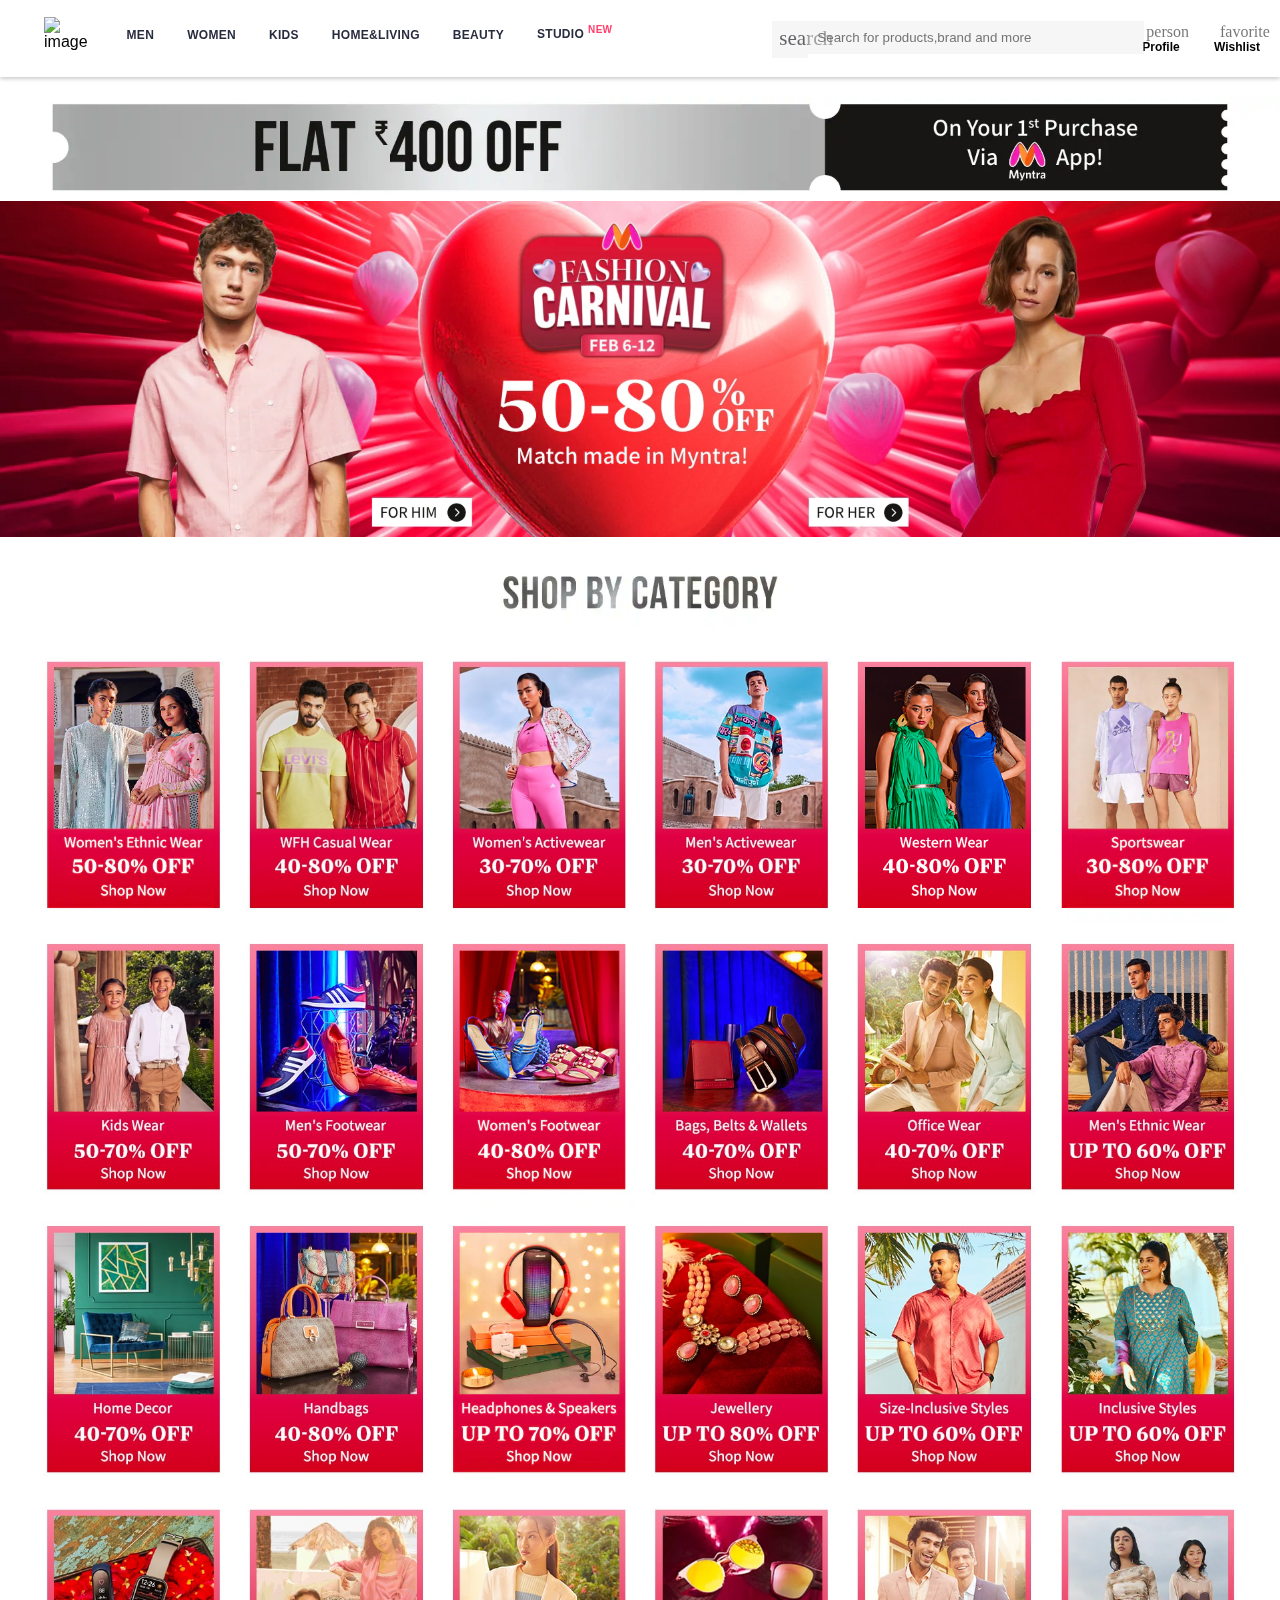
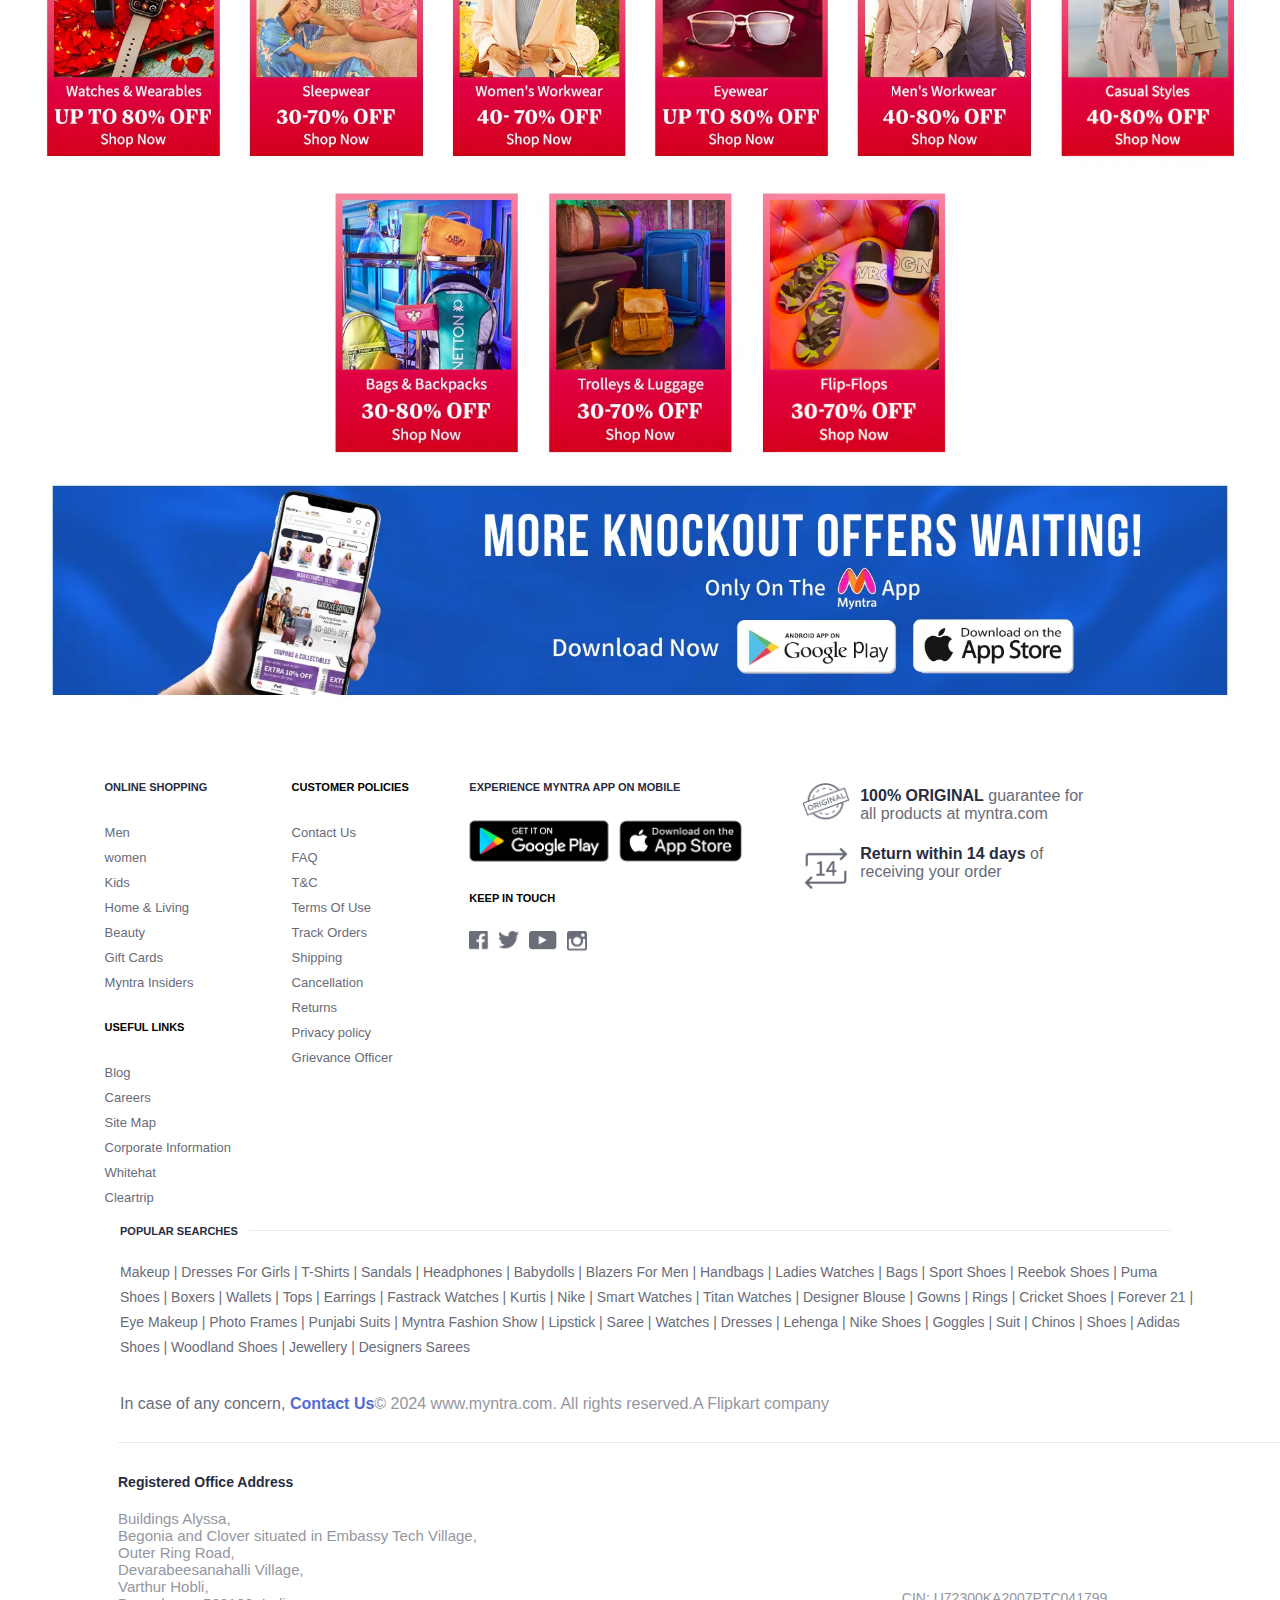
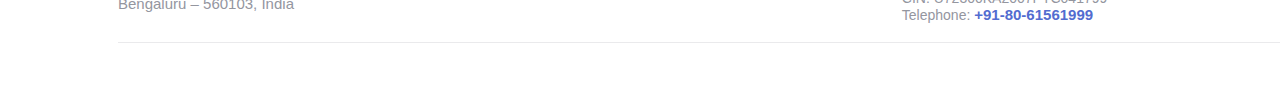
==== commit d90d0dc6: "review update" ====
--- a/index.html
+++ b/index.html
@@ -47,7 +47,7 @@
             <div class="settings">
                <div class="profile">
                   <span class="material-symbols-outlined settingsColor">person</span>
-                  <a href="#" class="settingsText">Profile</a>
+                  <a href="login.html" class="settingsText">Profile</a>
                </div>
                <div class="wishList">
                   <span class="material-symbols-outlined settingsColor">favorite</span>
@@ -55,7 +55,7 @@
                </div>
                <div class="bag">
                   <span class="material-symbols-outlined settingsColor">shopping_bag</span>
-                  <a href="#" class="settingsText">Bag</a>
+                  <a href="bag.html" class="settingsText">Bag</a>
                </div>
             </div>
          </div>
--- a/styles/style.css
+++ b/styles/style.css
@@ -135,8 +135,10 @@
 .search-input {
 	width: 163%;
 	padding: 9px;
-	border: 1px solid #696e791f;
+	border: 1px solid #eaeaec73;
 	outline: none;
+	border:none;
+	background-color:#eaeaec73;
 }
 
 .search-icon {
@@ -155,9 +157,10 @@
 }
 
 .lensStyle {
-	border: 1px solid #f1f1f1;
-	background-color: #f5f5f6;
+	border: 1px solid #eaeaec73;
+	background-color: #eaeaec73;
 	width: 36px;
+	border:none;
 }
 
 .settings {
--- a/styles/iconStyle.css
+++ b/styles/iconStyle.css
@@ -10,7 +10,7 @@
   font-family: 'Material Symbols Outlined';
   font-weight: normal;
   font-style: normal;
-  font-size: 24px;
+  //font-size: 24px;
   line-height: 1;
   letter-spacing: normal;
   text-transform: none;
